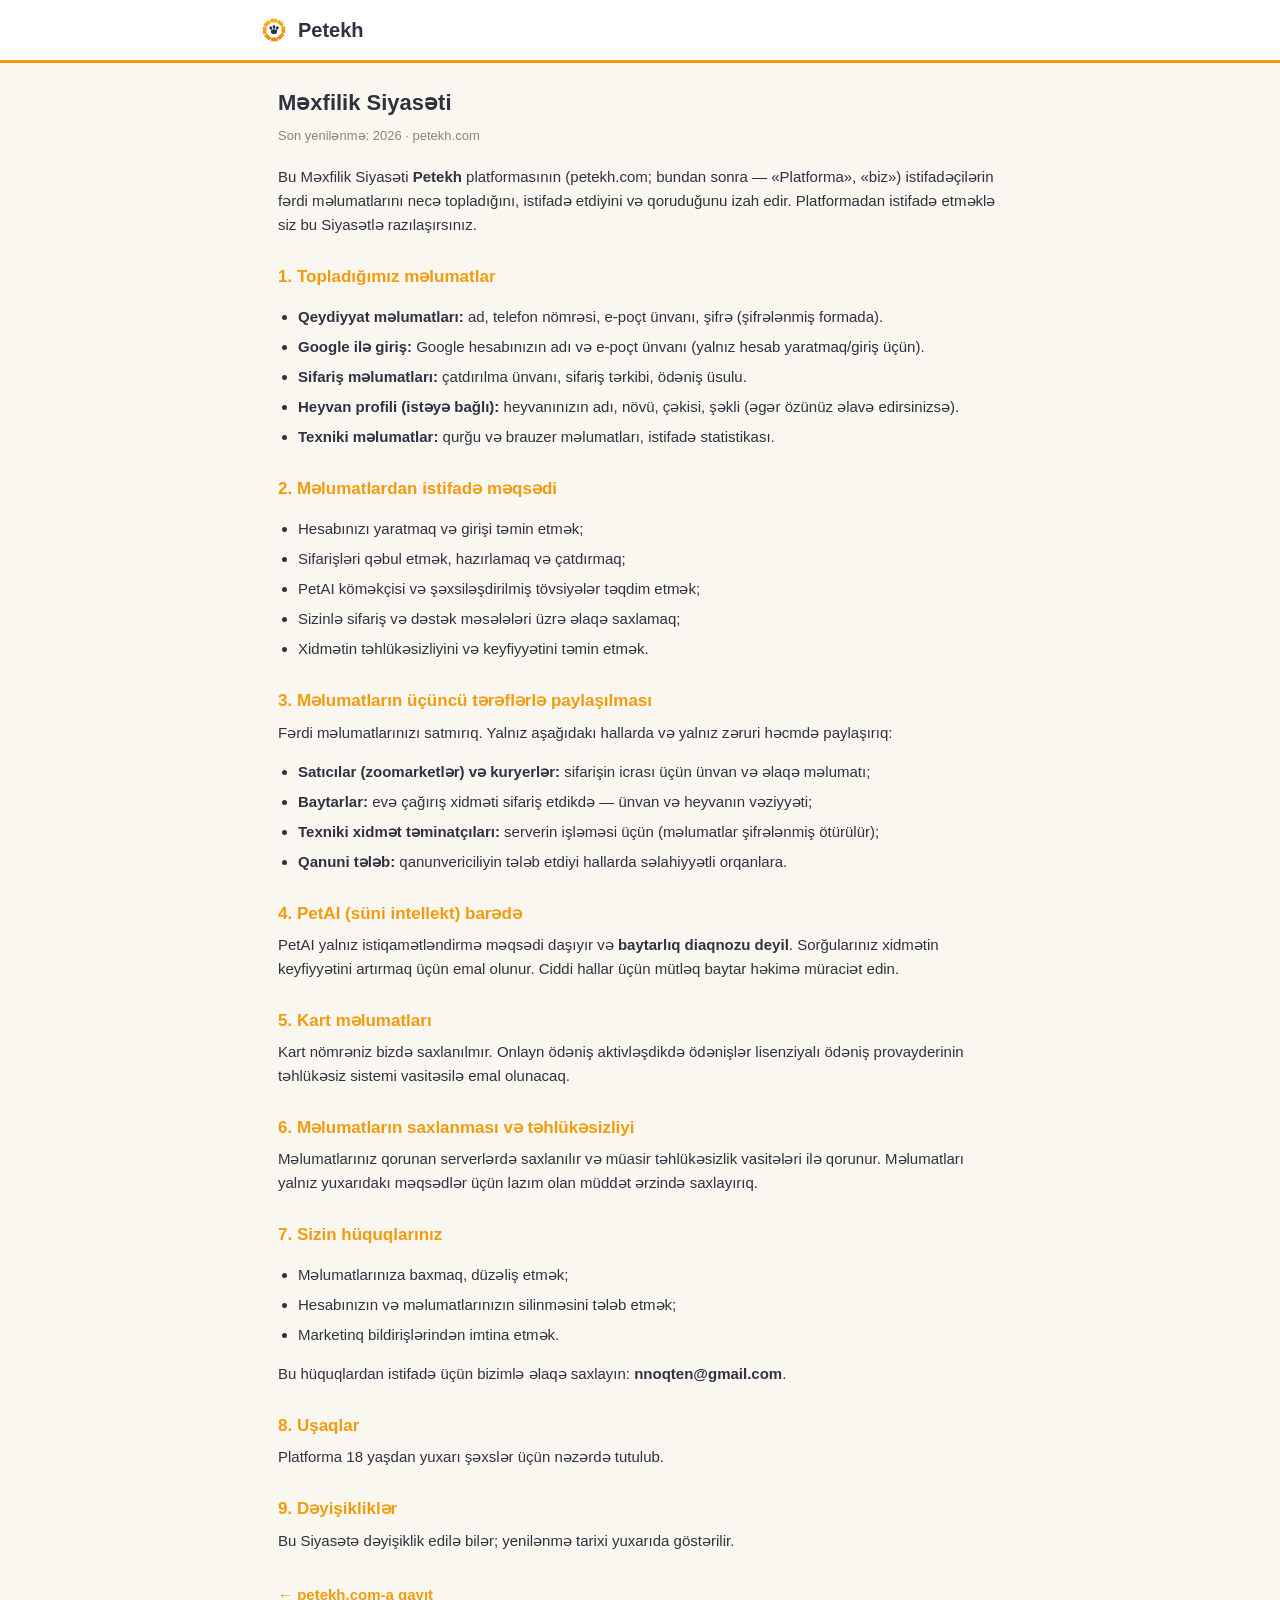
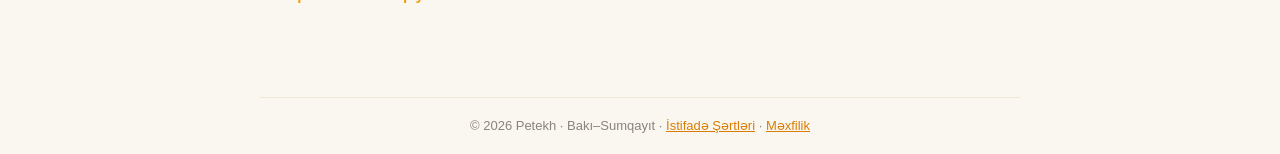
==== mexfilik.html @ a1587361 "Huquqi sehifeler + elaqe melumati - mexfilik.html + sertler.html: ictimai brendlenmis sehifeler (qan" ====
<!doctype html>
<html lang="az"><head>
<meta charset="UTF-8">
<meta name="viewport" content="width=device-width, initial-scale=1">
<title>Məxfilik Siyasəti — Petekh</title>
<link rel="stylesheet" href="legal-style.css">
</head><body>
<div class="top"><div class="brand">
  <svg width="28" height="28" viewBox="0 0 100 100"><defs><linearGradient id="g" x1="0" y1="0" x2="0" y2="1"><stop offset="0" stop-color="#F7B21B"/><stop offset="1" stop-color="#F08A12"/></linearGradient></defs><path d="M83.3 63.8 63.8 83.3 36.2 83.3 16.7 63.8 16.7 36.2 36.2 16.7 63.8 16.7 83.3 36.2Z" fill="none" stroke="url(#g)" stroke-width="13" stroke-dasharray="24.5 3.1"/><ellipse cx="50" cy="56" rx="11" ry="8.5" fill="#2E3240"/><ellipse cx="38.5" cy="43" rx="4.8" ry="6.4" fill="#2E3240" transform="rotate(-22 38.5 43)"/><ellipse cx="50" cy="39" rx="4.8" ry="6.6" fill="#2E3240"/><ellipse cx="61.5" cy="43" rx="4.8" ry="6.4" fill="#2E3240" transform="rotate(22 61.5 43)"/></svg>
  <span>Petekh</span>
</div></div>

<div class="wrap">
<h1>Məxfilik Siyasəti</h1>
<p class="upd">Son yenilənmə: 2026 · petekh.com</p>

<p>Bu Məxfilik Siyasəti <b>Petekh</b> platformasının (petekh.com; bundan sonra — «Platforma», «biz») istifadəçilərin fərdi məlumatlarını necə topladığını, istifadə etdiyini və qoruduğunu izah edir. Platformadan istifadə etməklə siz bu Siyasətlə razılaşırsınız.</p>

<h2>1. Topladığımız məlumatlar</h2>
<ul>
  <li><b>Qeydiyyat məlumatları:</b> ad, telefon nömrəsi, e-poçt ünvanı, şifrə (şifrələnmiş formada).</li>
  <li><b>Google ilə giriş:</b> Google hesabınızın adı və e-poçt ünvanı (yalnız hesab yaratmaq/giriş üçün).</li>
  <li><b>Sifariş məlumatları:</b> çatdırılma ünvanı, sifariş tərkibi, ödəniş üsulu.</li>
  <li><b>Heyvan profili (istəyə bağlı):</b> heyvanınızın adı, növü, çəkisi, şəkli (əgər özünüz əlavə edirsinizsə).</li>
  <li><b>Texniki məlumatlar:</b> qurğu və brauzer məlumatları, istifadə statistikası.</li>
</ul>

<h2>2. Məlumatlardan istifadə məqsədi</h2>
<ul>
  <li>Hesabınızı yaratmaq və girişi təmin etmək;</li>
  <li>Sifarişləri qəbul etmək, hazırlamaq və çatdırmaq;</li>
  <li>PetAI köməkçisi və şəxsiləşdirilmiş tövsiyələr təqdim etmək;</li>
  <li>Sizinlə sifariş və dəstək məsələləri üzrə əlaqə saxlamaq;</li>
  <li>Xidmətin təhlükəsizliyini və keyfiyyətini təmin etmək.</li>
</ul>

<h2>3. Məlumatların üçüncü tərəflərlə paylaşılması</h2>
<p>Fərdi məlumatlarınızı satmırıq. Yalnız aşağıdakı hallarda və yalnız zəruri həcmdə paylaşırıq:</p>
<ul>
  <li><b>Satıcılar (zoomarketlər) və kuryerlər:</b> sifarişin icrası üçün ünvan və əlaqə məlumatı;</li>
  <li><b>Baytarlar:</b> evə çağırış xidməti sifariş etdikdə — ünvan və heyvanın vəziyyəti;</li>
  <li><b>Texniki xidmət təminatçıları:</b> serverin işləməsi üçün (məlumatlar şifrələnmiş ötürülür);</li>
  <li><b>Qanuni tələb:</b> qanunvericiliyin tələb etdiyi hallarda səlahiyyətli orqanlara.</li>
</ul>

<h2>4. PetAI (süni intellekt) barədə</h2>
<p>PetAI yalnız istiqamətləndirmə məqsədi daşıyır və <b>baytarlıq diaqnozu deyil</b>. Sorğularınız xidmətin keyfiyyətini artırmaq üçün emal olunur. Ciddi hallar üçün mütləq baytar həkimə müraciət edin.</p>

<h2>5. Kart məlumatları</h2>
<p>Kart nömrəniz bizdə saxlanılmır. Onlayn ödəniş aktivləşdikdə ödənişlər lisenziyalı ödəniş provayderinin təhlükəsiz sistemi vasitəsilə emal olunacaq.</p>

<h2>6. Məlumatların saxlanması və təhlükəsizliyi</h2>
<p>Məlumatlarınız qorunan serverlərdə saxlanılır və müasir təhlükəsizlik vasitələri ilə qorunur. Məlumatları yalnız yuxarıdakı məqsədlər üçün lazım olan müddət ərzində saxlayırıq.</p>

<h2>7. Sizin hüquqlarınız</h2>
<ul>
  <li>Məlumatlarınıza baxmaq, düzəliş etmək;</li>
  <li>Hesabınızın və məlumatlarınızın silinməsini tələb etmək;</li>
  <li>Marketinq bildirişlərindən imtina etmək.</li>
</ul>
<p>Bu hüquqlardan istifadə üçün bizimlə əlaqə saxlayın: <b>nnoqten@gmail.com</b>.</p>

<h2>8. Uşaqlar</h2>
<p>Platforma 18 yaşdan yuxarı şəxslər üçün nəzərdə tutulub.</p>

<h2>9. Dəyişikliklər</h2>
<p>Bu Siyasətə dəyişiklik edilə bilər; yenilənmə tarixi yuxarıda göstərilir.</p>

<a class="back" href="/">← petekh.com-a qayıt</a>
</div>
<footer>© 2026 Petekh · Bakı–Sumqayıt · <a href="/sertler.html">İstifadə Şərtləri</a> · <a href="/mexfilik.html">Məxfilik</a></footer>
</body></html>
---- legal-style.css ----
/* Petekh hüquqi səhifələr üçün ortaq stil */
:root{--brand:#F49B0D;--ink:#2E3240;--muted:#8a857c;--bg:#faf7f0;--line:#f0e8d8}
*{box-sizing:border-box}
body{margin:0;background:var(--bg);color:var(--ink);
  font-family:"Segoe UI",Roboto,Tahoma,sans-serif;line-height:1.6;font-size:15px}
.wrap{max-width:760px;margin:0 auto;padding:0 18px 60px}
.top{background:#fff;border-bottom:3px solid var(--brand);padding:14px 18px;margin-bottom:22px}
.top .brand{max-width:760px;margin:0 auto;display:flex;align-items:center;gap:10px;
  font-family:'Poppins','Segoe UI',sans-serif;font-weight:600;font-size:20px}
.top .brand svg{display:block}
a{color:var(--brand-d,#D97D06)}
h1{font-size:22px;margin:6px 0 2px}
.upd{color:var(--muted);font-size:13px;margin-bottom:18px}
h2{font-size:17px;margin:26px 0 6px;color:var(--brand)}
p,li{margin:6px 0}
ul{padding-left:20px}
.card{background:#fff;border:1px solid var(--line);border-radius:14px;padding:16px 18px;margin:14px 0}
.back{display:inline-block;margin:24px 0 0;color:var(--brand);text-decoration:none;font-weight:600}
.muted{color:var(--muted);font-size:13px}
footer{max-width:760px;margin:30px auto 0;padding:18px;border-top:1px solid var(--line);
  color:var(--muted);font-size:13px;text-align:center}
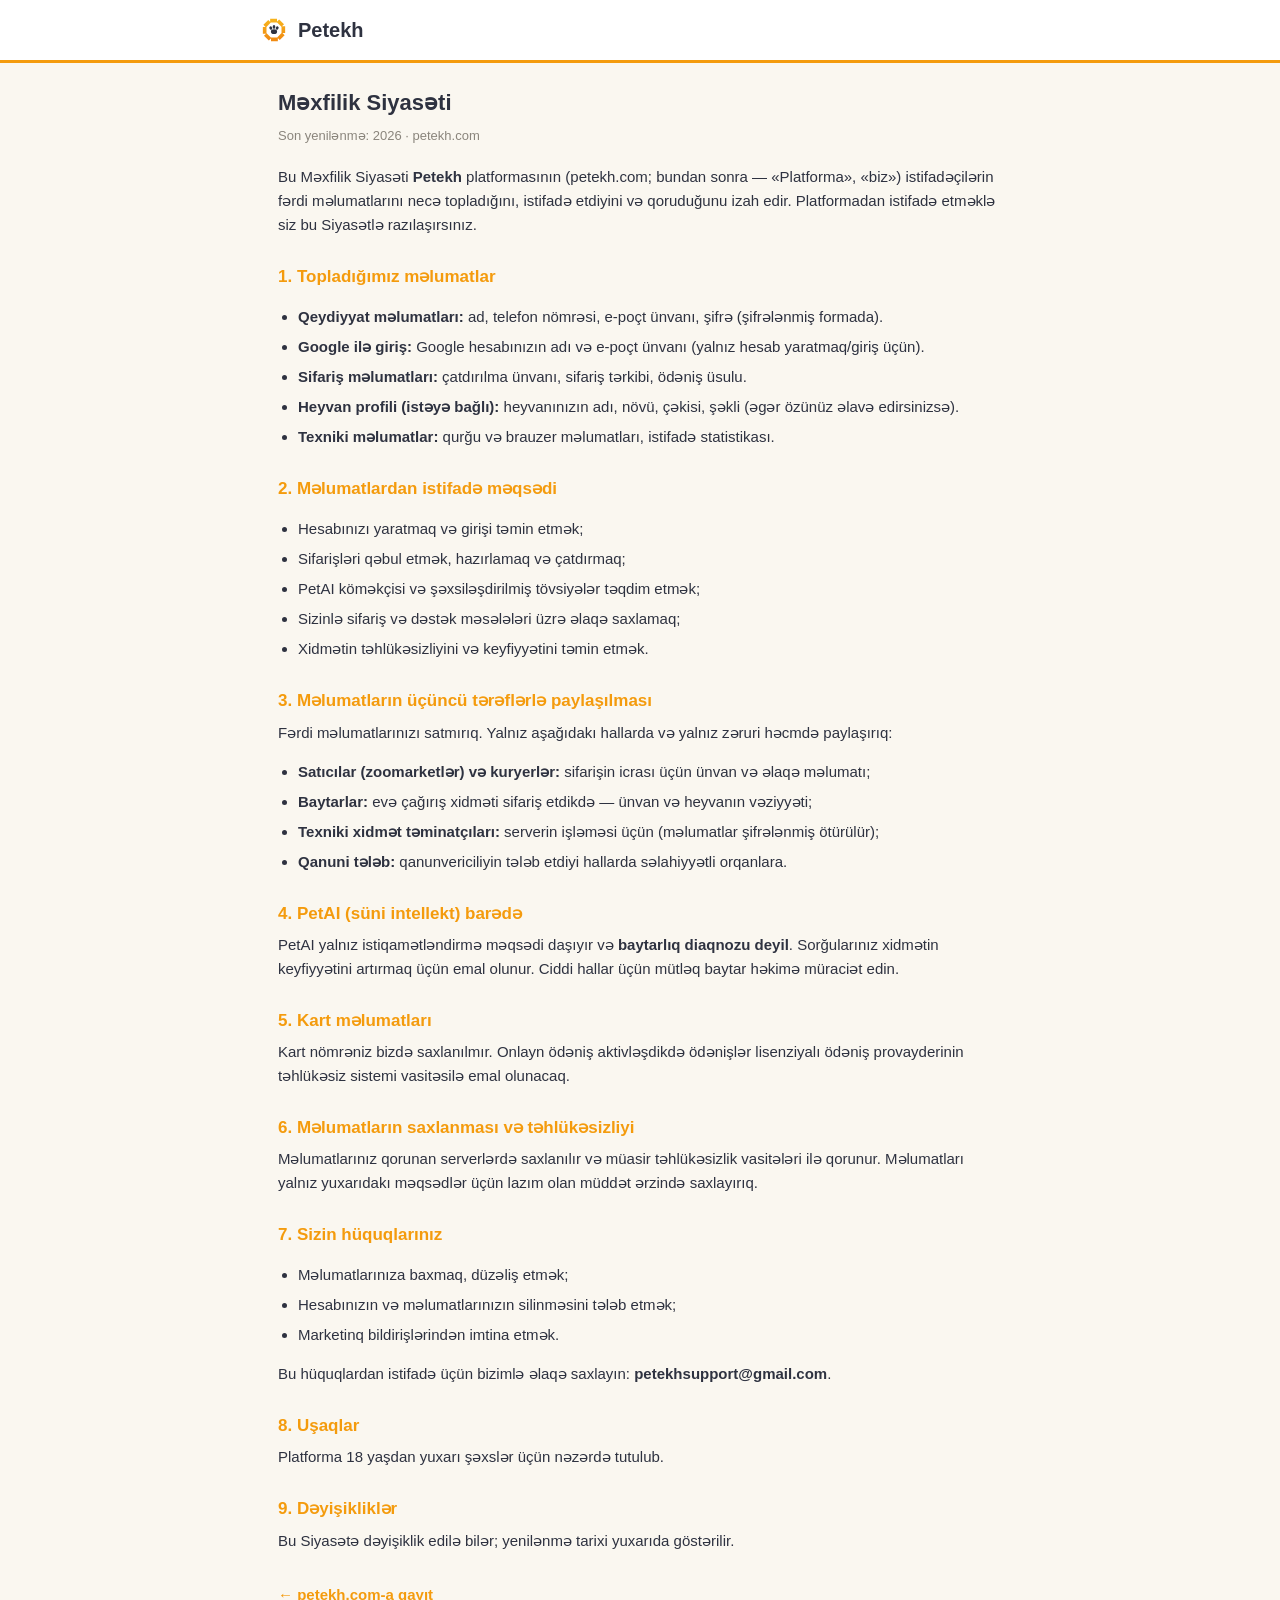
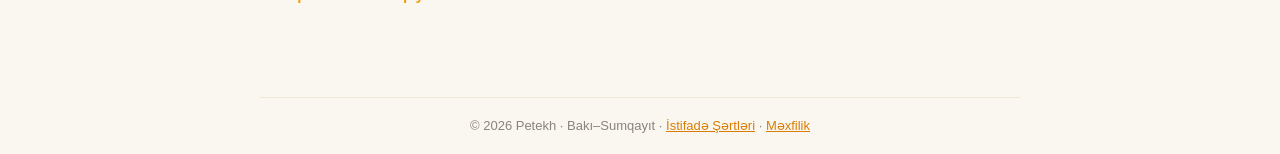
==== commit d374554f: "Dəstək e-poçtu petekhsupport@gmail.com olaraq dəyişdirildi - config.js əlaqə e-poçtu + hər iki hüquq" ====
--- a/mexfilik.html
+++ b/mexfilik.html
@@ -58,7 +58,7 @@
   <li>Hesabınızın və məlumatlarınızın silinməsini tələb etmək;</li>
   <li>Marketinq bildirişlərindən imtina etmək.</li>
 </ul>
-<p>Bu hüquqlardan istifadə üçün bizimlə əlaqə saxlayın: <b>nnoqten@gmail.com</b>.</p>
+<p>Bu hüquqlardan istifadə üçün bizimlə əlaqə saxlayın: <b>petekhsupport@gmail.com</b>.</p>
 
 <h2>8. Uşaqlar</h2>
 <p>Platforma 18 yaşdan yuxarı şəxslər üçün nəzərdə tutulub.</p>
